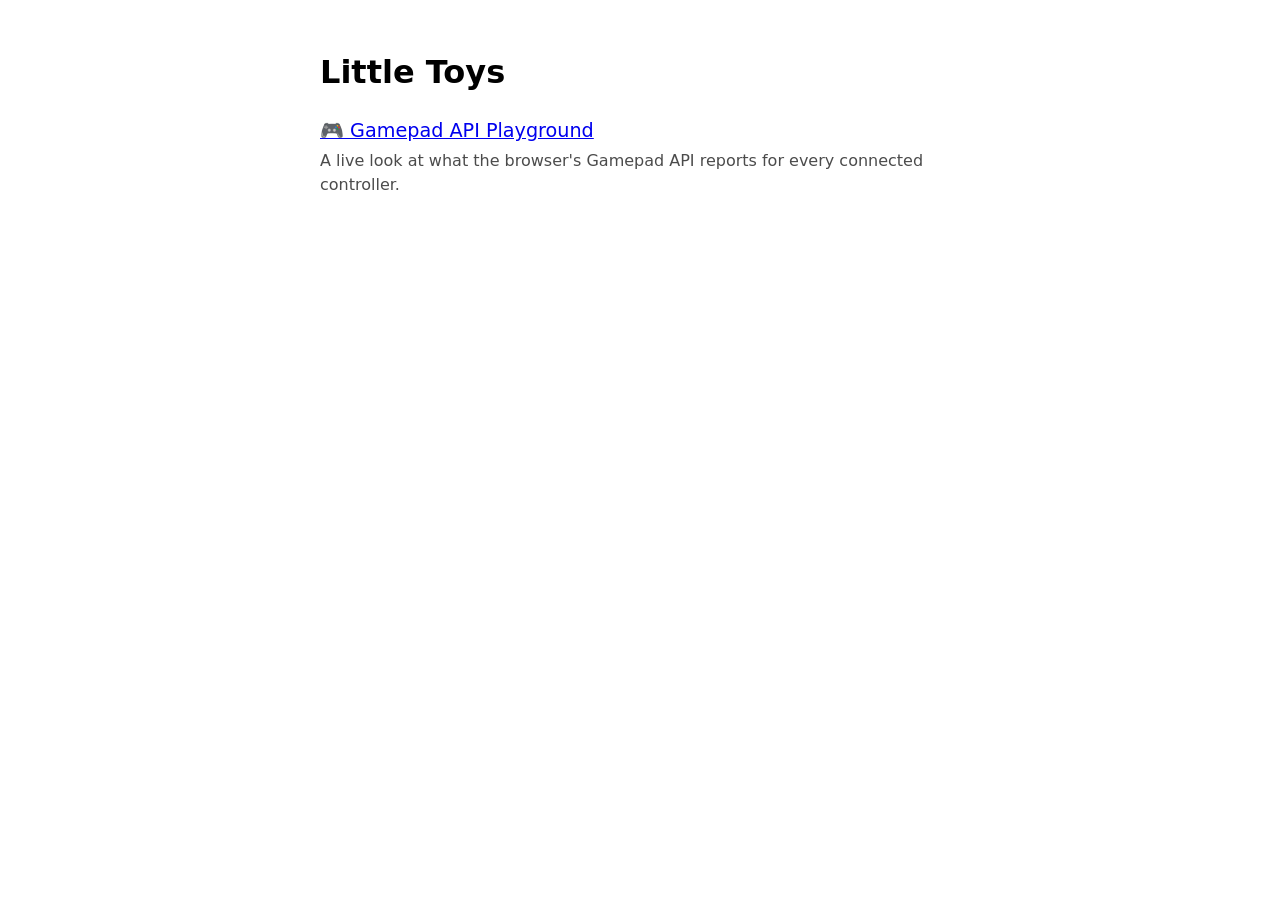
==== index.html @ f5771f3e "Add top-level index page linking to each toy Co-Authored-By: Claude Opus 5.5 <noreply@anthropic.com>" ====
<!doctype html>
<html lang="en">
<head>
  <meta charset="utf-8">
  <meta name="viewport" content="width=device-width, initial-scale=1">
  <title>Little Toys</title>
  <style>
    :root { color-scheme: light dark; }
    body {
      font-family: system-ui, sans-serif;
      max-width: 40rem;
      margin: 3rem auto;
      padding: 0 1rem;
      line-height: 1.5;
    }
    ul { list-style: none; padding: 0; }
    li { margin: 0.75rem 0; }
    a { font-size: 1.2rem; }
    .muted { opacity: 0.7; margin: 0.15rem 0 0; }
  </style>
</head>
<body>
  <h1>Little Toys</h1>
  <ul>
    <li>
      <a href="gamepad-demo/index.html">🎮 Gamepad API Playground</a>
      <p class="muted">A live look at what the browser's Gamepad API reports for every connected controller.</p>
    </li>
  </ul>
</body>
</html>
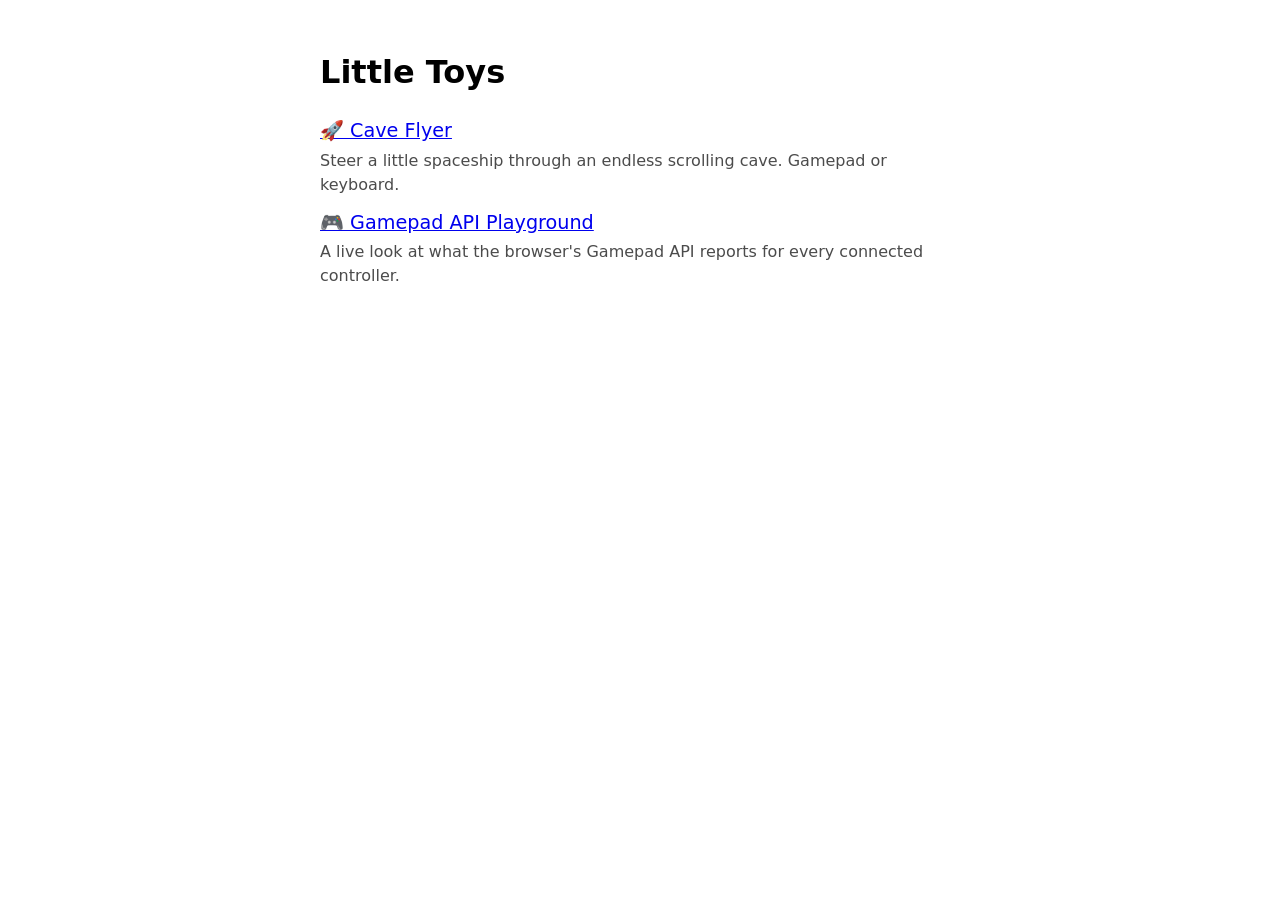
==== commit e95e041e: "Add Cave Flyer side-scrolling cave game Steer a spaceship through an endless procedurally generated " ====
--- a/index.html
+++ b/index.html
@@ -23,6 +23,10 @@
   <h1>Little Toys</h1>
   <ul>
     <li>
+      <a href="cave-flyer/index.html">🚀 Cave Flyer</a>
+      <p class="muted">Steer a little spaceship through an endless scrolling cave. Gamepad or keyboard.</p>
+    </li>
+    <li>
       <a href="gamepad-demo/index.html">🎮 Gamepad API Playground</a>
       <p class="muted">A live look at what the browser's Gamepad API reports for every connected controller.</p>
     </li>
